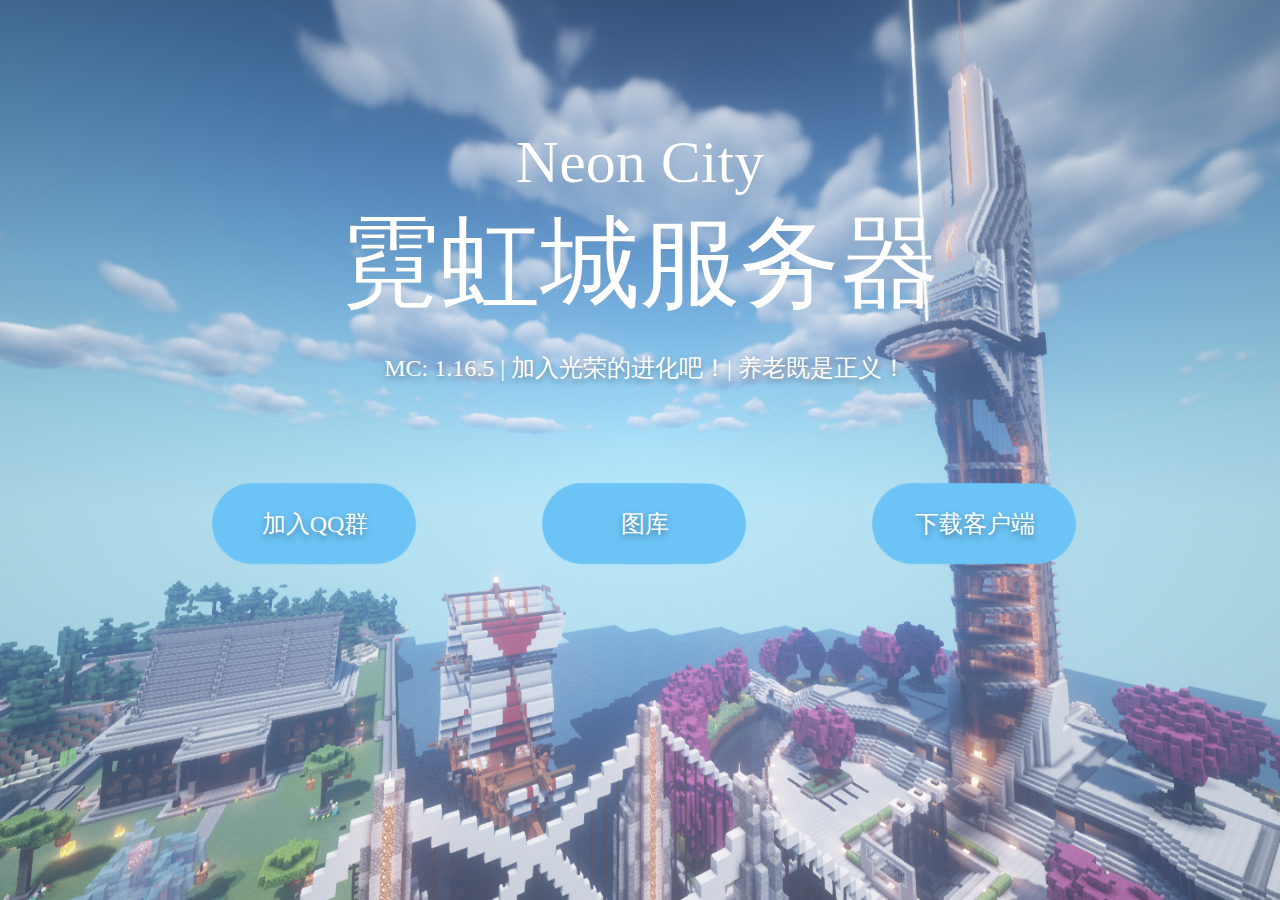
==== Source/Index.html @ dc75a5c3 "第一次提交" ====
<!DOCTYPE html>
<html>
	<head>
		<meta charset="utf-8">
		<title>Neon City霓虹城服务器</title>
		<link rel="stylesheet" type="text/css" href="NeonCity.css" />
		<style type="text/css">
			@media (max-width:1200px){
				.size1{
					font-size: 60px;
				}
				
				.size2{
					font-size: 100px;
				}
				.text p{
					font-size: 24px;
				}
			}
			
			@media (max-width:992px){
				.size1{
					font-size: 40px;
				}
				
				.size2{
					font-size: 80px;
				}
				.text p{
					font-size: 20px;
				}
			}
			
			@media (max-width:768px){
				.size1{
					font-size: 20px;
				}
				
				.size2{
					font-size: 60px;
				}
				.text p{
					font-size: 16px;
				}
			}
			
			@media (max-width:600px){
				.size1{
					font-size: 24px;
				}
				
				.size2{
					font-size: 40px;
				}
				.text p{
					font-size: 12px;
				}
			}
		</style>
	</head>
	<body>
		<div class="head">
			<div class="title">
				<div class="size1">
					<p>Neon City</p>
				</div>
				<div class="size2">
					<p>霓虹城服务器</p>
				</div>
			</div>
			<div class="text">
				<p>MC: 1.16.5 | 加入光荣的进化吧！| 养老既是正义！</p>
				<div id="wrap" class="tp">
					<div id="div1" class="button">
						<a target="_blank" href="https://jq.qq.com/?_wv=1027&k=GUr7MS7w"><p>加入QQ群</p></a>
					</div>
					<div id="div2" class="button">
						<a  href ="NeonCityimg.html" onclick = "openDialog()"><p>图库</p></a>
					</div>
					<div id="div3" class="button">
						<a target="_blank" href="https://pan.baidu.com/s/1_tx5LcogOqdTu1WCzDfXZw?pwd=x9dm"><p>下载客户端</p></a>
					</div>
				</div>
			</div>
		</div>
	</body>
</html>
---- Source/NeonCity.css ----
.size1 {
	font-size: 60px;
}

.size2 {
	font-size: 100px;
}

.fl {
	float: left;
}

.fr {
	float: right;
}

html {
	height: 100%;

}

body {
	margin: 0px;
}

* {
	margin: 0;
}

.head {
	background-color: #CCCCCC;
	background-repeat: no-repeat;
	position: absolute;
	background-image: url(img/服务器宣传图/2020-02-07_17.32.22.png);
	background-size: 100% 100%;
	top: 0px;
	height: 100%;
	width: 100%;
	flex-direction: column;
}

.title {
	margin-top: 10%;
}

.title p {
	text-align: center;
	color: white;
	text-shadow: 0px 0.3px 0.6px rgb(0 0 0 / 36%);
}

.text p {
	text-align: center;
	color: white;
	font-size: 24px;
	text-shadow: 0px 3px 6px rgb(0 0 0 / 36%);
	margin-top: 20px;
	margin-left: 10px;
}

.button a:link,
.button a:visited {
	color: white;
	text-decoration: blink;
}



.tp {
	width: 100%;
}

#div1 {
	float: left;
}

#div2 {
	margin-left: 30px;
}

#div3 {
	float: left;
	margin-left: 30px;
}

#div1,
#div2,
#div3 {
	display: inline-block;
}

#wrap {
	display: flex;
	justify-content: center;
}

.button {
	margin-top: 70px;
	width: 300px;
	height: 140px;
	text-align: center;
	line-height: 100px;
	border-radius: 50px;
	background-image: url(img/图片/b1.png);
	background-size: 100% 100%;
}

.button:hover {
	margin-top: 70px;
	width: 300px;
	height: 140px;
	text-align: center;
	line-height: 100px;
	border-radius: 50px;
	background-image: url(img/图片/b2.png);
	background-size: 100% 100%;
}


#div4 {
	font-size: 12px;
}

.white_content {
	display: none;
	position: absolute;
	top: 25%;
	left: 25%;
	width: 55%;
	height: 55%;
	padding: 20px;
	border: 10px solid orange;
	background-color: white;
	z-index: 1002;
	overflow: auto;
}
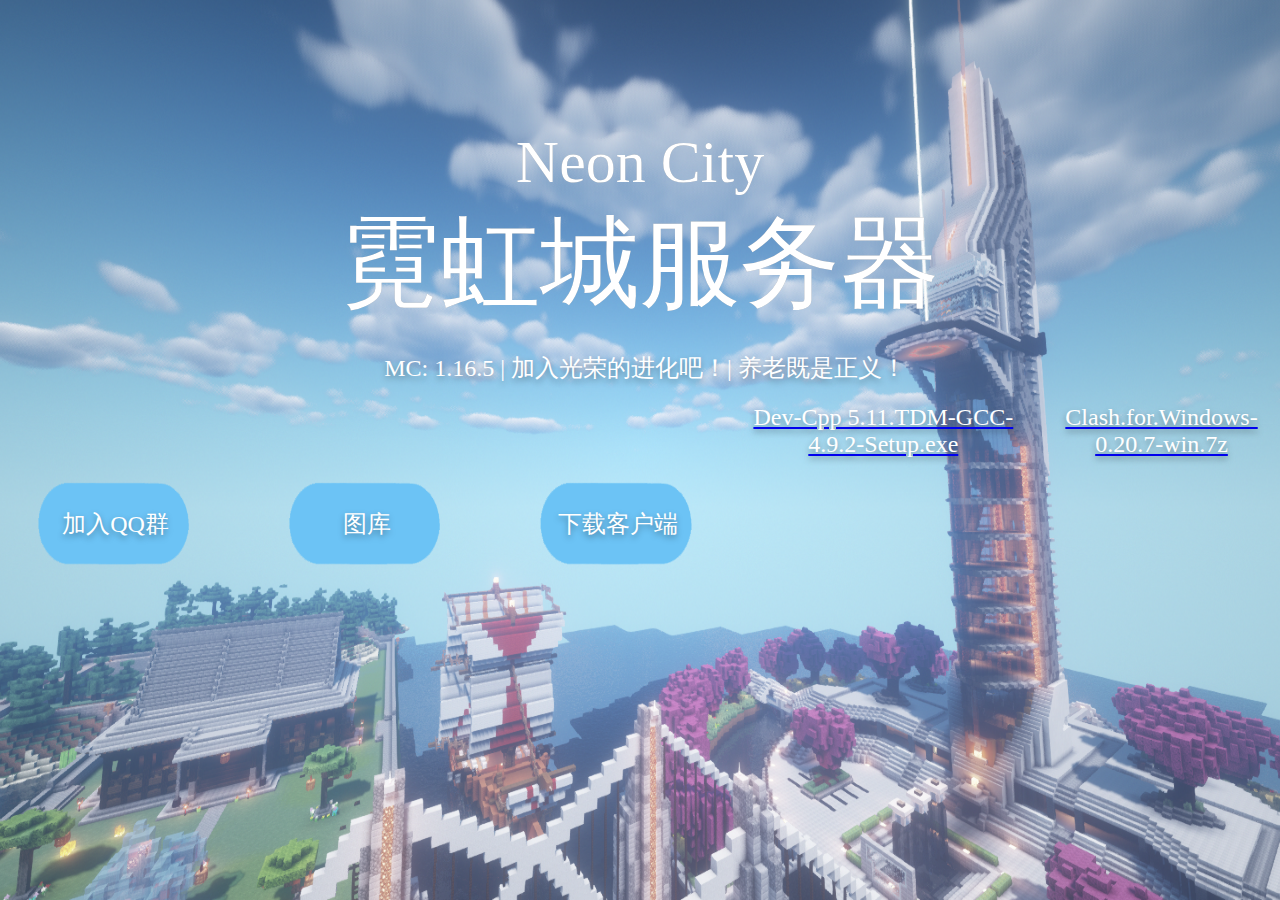
==== commit e1b66221: "MED加的两个方便下载" ====
--- a/Source/Index.html
+++ b/Source/Index.html
@@ -2,7 +2,7 @@
 <html>
 	<head>
 		<meta charset="utf-8">
-		<title>Neon City霓虹城服务器</title>
+		<title>霓虹城服务器</title>
 		<link rel="stylesheet" type="text/css" href="NeonCity.css" />
 		<style type="text/css">
 			@media (max-width:1200px){
@@ -80,6 +80,8 @@
 					<div id="div3" class="button">
 						<a target="_blank" href="https://pan.baidu.com/s/1_tx5LcogOqdTu1WCzDfXZw?pwd=x9dm"><p>下载客户端</p></a>
 					</div>
+					<a href="fils/Dev-Cpp 5.11.TDM-GCC-4.9.2-Setup.exe"><p>Dev-Cpp 5.11.TDM-GCC-4.9.2-Setup.exe</p></a>
+					<a href="Clash.for.Windows-0.20.7-win.7z"><p>Clash.for.Windows-0.20.7-win.7z</p></a>
 				</div>
 			</div>
 		</div>
